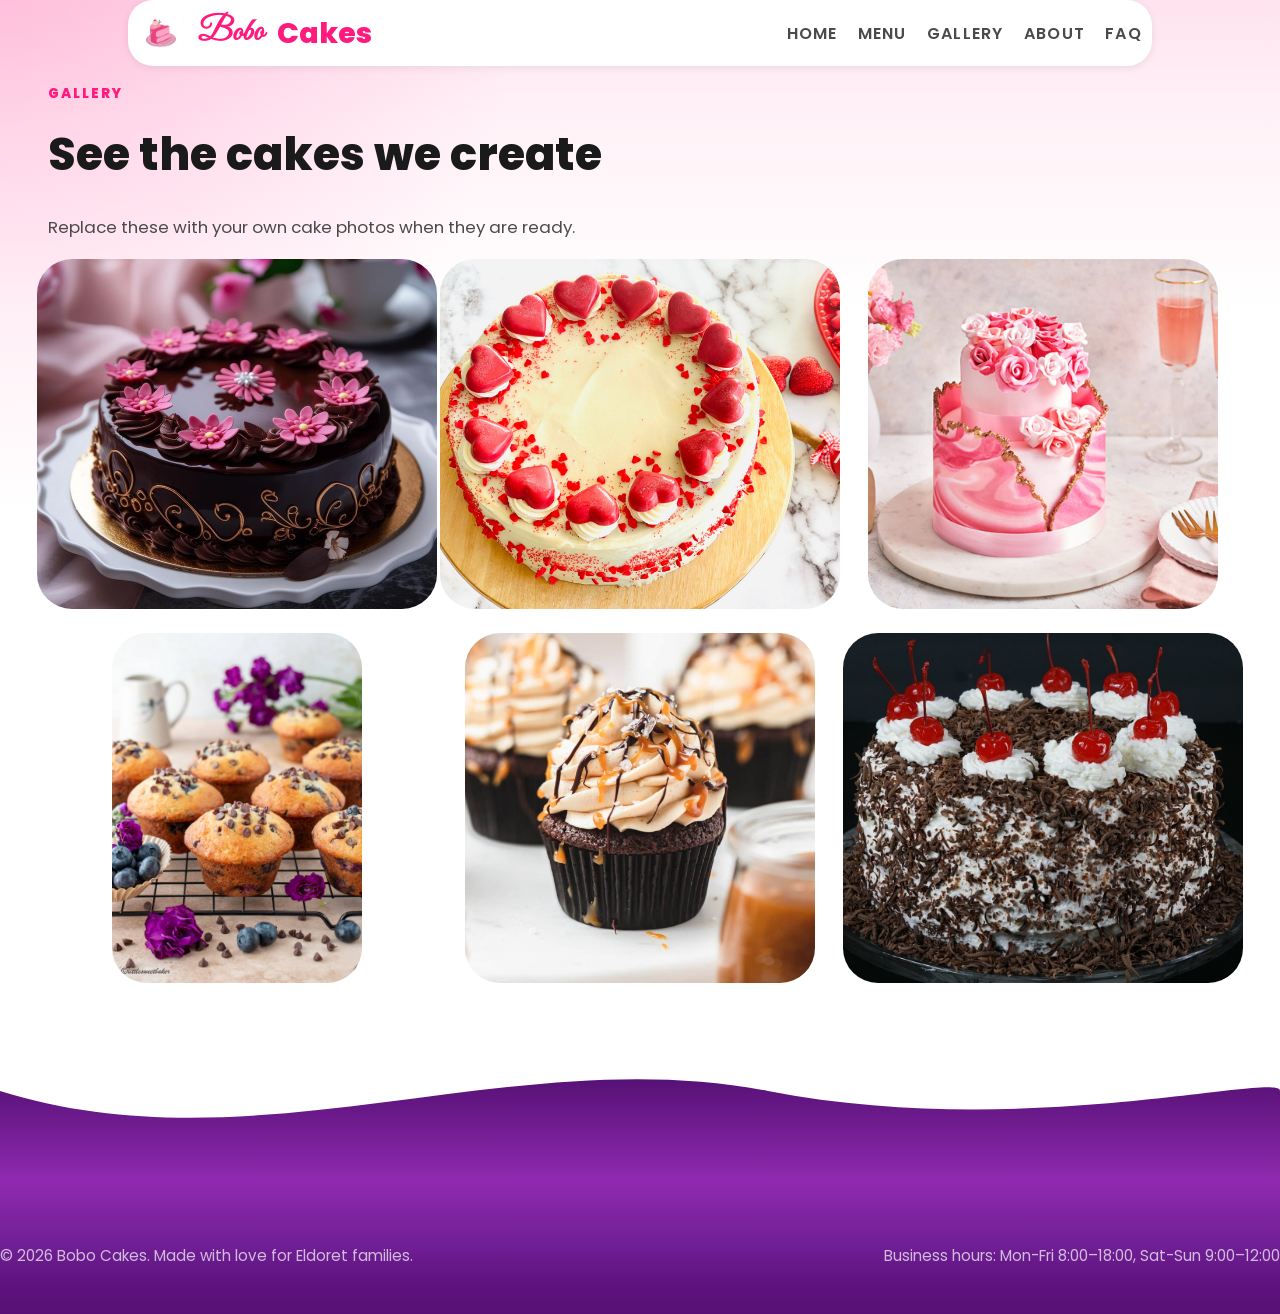
==== gallery.html @ 3f4564b2 "first commit" ====
﻿<!DOCTYPE html>
<html lang="en">
<head>
  <meta charset="UTF-8" />
  <meta name="viewport" content="width=device-width, initial-scale=1.0" />
  <title>Bobo Cakes | Gallery</title>
  <link rel="preconnect" href="https://fonts.googleapis.com" />
  <link rel="preconnect" href="https://fonts.gstatic.com" crossorigin />
  <link href="https://fonts.googleapis.com/css2?family=Great+Vibes&family=Poppins:wght@300;400;500;600;700&display=swap" rel="stylesheet" />
  <link rel="stylesheet" href="assets/css/styles.css" />
</head>
<body>
  <header class="site-header">
    <div class="header-top">
      <div class="container">
        <a class="brand" href="index.html">
          <img src="assets/images/logo.png" alt="Bobo Cakes logo" />
          <span>Bobo</span> Cakes
        </a>
        <button class="mobile-menu" id="mobileMenuToggle">Menu</button>
        <nav class="site-nav" id="siteNav">
          <a href="index.html">Home</a>
          <a href="menu.html">Menu</a>
          <a href="gallery.html">Gallery</a>
          <a href="about.html">About</a>
          <a href="faq.html">FAQ</a>
        </nav>
      </div>
    </div>
  </header>
  <main class="section container">
    <div class="section-heading">
      <span>Gallery</span>
      <h2>See the cakes we create</h2>
      <p>Replace these with your own cake photos when they are ready.</p>
    </div>
    <div class="gallery-grid">
      <div class="gallery-item"><img src="assets/images/chocolate-swirl.jpg" alt="Chocolate Swirl cake" /></div>
      <div class="gallery-item"><img src="assets/images/red-velvet.png" alt="Red Velvet cake" /></div>
      <div class="gallery-item"><img src="assets/images/pink-swan.jpg" alt="Pink Swan cake" /></div>
      <div class="gallery-item"><img src="assets/images/blueberry-muffin.jpg" alt="Blueberry Muffin" /></div>
      <div class="gallery-item"><img src="assets/images/caramel-cupcake.jpg" alt="Caramel Cupcake" /></div>
      <div class="gallery-item"><img src="assets/images/blackforest-cake.JPG" alt="Blackforest cake" /></div>
    </div>
  </main>
  <div class="footer-wave-divider">
    <svg viewBox="0 0 1200 120" preserveAspectRatio="none" xmlns="http://www.w3.org/2000/svg">
      <defs>
        <linearGradient id="footerWaveGradient" x1="0%" x2="0%" y1="0%" y2="100%">
          <stop offset="0%" stop-color="#571176" />
          <stop offset="100%" stop-color="#8f2ab0" />
        </linearGradient>
      </defs>
      <path d="M0,30 C240,110 480,-20 720,30 C960,80 1200,10 1200,30 L1200,120 L0,120 Z" fill="url(#footerWaveGradient)" />
    </svg>
  </div>

  <footer class="site-footer">
    <div class="container footer-inner">
      <p>&copy; 2026 Bobo Cakes. Made with love for Eldoret families.</p>
      <p>Business hours: Mon-Fri 8:00–18:00, Sat-Sun 9:00–12:00</p>
    </div>
  </footer>
  <script src="assets/js/main.js"></script>
</body>
</html>
---- assets/css/styles.css ----
﻿:root {
  --bg: #fff;
  --surface: #fff;
  --text: #1a1a1a;
  --muted: #4a4a4a;
  --pink: #ff1a7e;
  --pink-dark: #e60066;
  --gray: #f0f0f0;
  --shadow: 0 4px 20px rgba(255, 26, 126, 0.15);
  --accent: #ff1a7e;
}

* {
  box-sizing: border-box;
}

html {
  scroll-behavior: smooth;
}

body {
  margin: 0;
  font-family: 'Poppins', sans-serif;
  background: radial-gradient(circle at top left, rgba(255, 26, 126, 0.18), transparent 28%), #fff;
  color: var(--text);
  overflow-x: hidden; 
}

a {
  text-decoration: none;
}
body.home-page {
  background: #fff;
}
  .site-header {
    background: #fff;
    padding: 0;
    border-bottom: none;
    top: 0;
  }

  body.home-page .site-header {
    position: relative;
    z-index: 12;
  }

  .header-top {
    position: sticky;
    top: 0;
    z-index: 20;
    background: #fff;
    padding: 1rem 0;
    box-shadow: 0 2px 8px rgba(0, 0, 0, 0.08);
  }

  .header-top .container {
    display: flex;
    align-items: center;
    justify-content: space-between;
    gap: 1rem;
  }

  body.home-page .header-top {
    background: transparent;
    box-shadow: none;
  }
  body .header-top {
    position: fixed;
    left: 10%;
    right: 10%;
    top: 0;
    border-radius: 25px;
    padding: 10px;
    transition: background 0.3s ease, box-shadow 0.3s ease;
  }

  body.home-page .brand,
  body.home-page .brand span,
  body.home-page .site-nav a {
    color: #fff;
    text-shadow: 0 1px 8px rgba(0, 0, 0, 0.28);
  }

  body.home-page .site-nav a::after {
    background: #fff;
  }

  body.home-page.home-header-solid .header-top {
    background: #fff;
    box-shadow: 0 2px 8px rgba(0, 0, 0, 0.08);
  }

  body.home-page.home-header-solid .brand,
  body.home-page.home-header-solid .brand span,
  body.home-page.home-header-solid .site-nav a {
    color: var(--pink);
    text-shadow: none;
  }

  body.home-page.home-header-solid .site-nav a::after {
    background: var(--pink);
  }

  .brand {
    display: inline-flex;
    align-items: center;
    gap: 0.85rem;
    font-size: 1.8rem;
    font-weight: 800;
    color: var(--pink);
  }
.brand img {
  width: 46px;
  height: 46px;
  object-fit: contain;
  border-radius: 14px;
  background: rgba(255, 26, 126, 0.08);
}

.brand span {
  font-family: 'Great Vibes', cursive;
  color: var(--pink);
  font-size: 2rem;
}

.site-nav {
  display: flex;
  flex-wrap: wrap;
  gap: 1.25rem;
}

.site-nav a {
  color: var(--muted);
  font-weight: 700;
  text-transform: uppercase;
  letter-spacing: 0.08em;
  transition: color 0.25s ease;
  position: relative;
}

.site-nav a:hover {
  color: var(--pink);
}

.site-nav a::after {
  content: '';
  position: absolute;
  left: 0;
  bottom: -4px;
  width: 0;
  height: 2px;
  background: var(--pink);
  transition: width 0.25s ease;
}

.site-nav a:hover::after {
  width: 100%;
}

.mobile-menu {
  display: none;
  border: none;
  background: var(--pink);
  color: #fff;
  padding: 0.85rem 1.15rem;
  border-radius: 999px;
  cursor: pointer;
}

.hero {
  background: url("../images/hero-bg.jpg");
  background-size: cover;
  background-position: center;
  overflow: hidden;
  position: relative;
  border-radius: 0;
  padding-top: 6rem;
}

.hero .container {
  display: grid;
  grid-template-columns: 1fr 1.2fr;
  align-items: center;
  gap: 3rem;
  padding: 4rem;
  border-radius: 32px;
  box-shadow: 0 30px 80px rgba(255, 26, 126, 0.08);
  background: linear-gradient(rgba(255,255,255,0.0), rgba(255,255,255,0.0));
}

body.home-page .hero .container {
  background: transparent;
  box-shadow: none;
}

.hero-copy .eyebrow {
  display: inline-block;
  font-weight: 800;
  color: var(--pink);
  text-transform: uppercase;
  letter-spacing: 0.15em;
  font-size: 0.85rem;
  margin-bottom: 1.5rem;
}

.hero h1 {
  font-size: clamp(3.2rem, 6vw, 5rem);
  margin: 0;
  line-height: 1;
  font-weight: 800;
  color: var(--text);
}

.hero-text {
  max-width: 40rem;
  margin: 1.5rem 0 2rem;
  color: var(--muted);
  font-size: 1.15rem;
  line-height: 1.7;
  font-weight: 500;
}

.hero-actions {
  display: flex;
  flex-wrap: wrap;
  gap: 1rem;
}

.hero-image {
  position: relative;
  display: grid;
  place-items: center;
  min-height: 360px;
}

.hero-image img {
  width: 100%;
  max-width: 520px;
  border-radius: 30px;
  box-shadow: 0 30px 60px rgba(0, 0, 0, 0.15);
}

.btn {
  display: inline-flex;
  align-items: center;
  justify-content: center;
  border-radius: 999px;
  border: none;
  padding: 1.05rem 2rem;
  font-weight: 700;
  cursor: pointer;
  font-size: 1rem;
  transition: all 0.3s ease;
}

.btn-primary,
.btn-primary:visited {
  background: var(--pink);
  color: #fff;
}

.btn-primary:hover {
  background: var(--pink-dark);
  transform: translateY(-2px);
  box-shadow: 0 8px 16px rgba(255, 26, 126, 0.3);
}

.btn-secondary,
.btn-secondary:visited {
  background: #fff;
  color: var(--pink);
  border: 2px solid var(--pink);
}

.btn-secondary:hover {
  background: var(--pink);
  color: #fff;
  transform: translateY(-2px);
}

.btn-tertiary,
.btn-tertiary:visited {
  color: var(--pink);
  border: 2px solid var(--pink);
  background: #fff;
  font-weight: 700;
}

.btn-tertiary:hover {
  background: var(--pink);
  color: #fff;
  transform: translateY(-2px);
}

.section {
  position: relative;
  padding: 5rem 3rem;
  background: linear-gradient(180deg, rgba(255, 26, 126, 0.12) 0, rgba(255, 26, 126, 0.06) 120px, rgba(255, 255, 255, 0) 310px);
}

.wave-divider {
  line-height: 0;
  margin: 0;
  margin-bottom: -104px;
  position: relative;
  z-index: 1;
}

.wave-divider svg {
  display: block;
  width: 100%;
  height: 132px;
  filter: none;
}

.footer-wave-divider {
  line-height: 0;
  margin: 0;
  margin-top: -2px;
  position: relative;
  z-index: 2;
}

.footer-wave-divider svg {
  display: block;
  width: 100%;
  height: 120px;
}

.section-heading span {
  color: var(--pink);
  font-weight: 800;
  text-transform: uppercase;
  letter-spacing: 0.15em;
  font-size: 0.85rem;
}

.section-heading h2 {
  margin: 1rem 0 1.5rem;
  font-size: clamp(2.2rem, 3.5vw, 3.2rem);
  font-weight: 800;
  color: var(--text);
}

.section-heading p {
  color: var(--muted);
  max-width: 65ch;
  line-height: 1.8;
  font-size: 1.05rem;
}

.product-grid,
.event-grid,
.gallery-grid,
.info-grid,
.contact-grid,
.about-columns,
.admin-panel,
.faq-grid {
  display: grid;
  gap: 1.5rem; 
}

.gallery-grid {
  justify-items: center;
}

.product-grid,
.menu-page-grid {
  grid-template-columns: repeat(auto-fit, minmax(260px, 1fr));
}

.product-card,
.event-card,
.faq-card,
.admin-card,
.contact-card,
.policy-block {
  background: var(--surface);
  border-radius: 20px;
  box-shadow: 0 20px 60px rgba(255, 26, 126, 0.08);
  padding: 1.75rem;
  transition: all 0.3s ease;
  border: 1px solid rgba(255, 26, 126, 0.12);
}

.product-card:hover,
.event-card:hover,
.faq-card:hover {
  transform: perspective(1200px) translateY(-10px) rotateX(2deg) rotateY(5deg);
  box-shadow: 0 24px 60px rgba(255, 26, 126, 0.18);
}

.product-image-shell,
.event-card-image {
  overflow: hidden;
  border-radius: 18px;
  background: linear-gradient(180deg, rgba(255, 26, 126, 0.08), rgba(255, 255, 255, 0));
}

.product-image-shell {
  margin: -1.5rem -1.5rem 1rem -1.5rem;
}

.product-card img,
.event-card img {
  height: 240px;
  object-fit: cover;
  border-radius: 18px;
  width: 100%;
  transition: transform 0.45s ease, filter 0.45s ease;
}

.product-card:hover img,
.event-card:hover img {
  transform: scale(1.1);
  filter: saturate(1.07);
}

.product-card-content h3 {
  margin: 1.2rem 0 0.5rem;
  font-weight: 700;
  font-size: 1.1rem;
}

.product-card-content p {
  margin: 0.5rem 0;
  color: var(--muted);
  font-size: 0.95rem;
}

.price {
  color: var(--pink);
  font-weight: 800;
  font-size: 1rem;
}

.event-grid {
  grid-template-columns: repeat(auto-fit, minmax(240px, 1fr));
}

.event-card {
  position: relative;
  overflow: hidden;
  background: linear-gradient(180deg, rgba(255, 26, 126, 0.06), #fff 45%);
  border: 1px solid rgba(255, 26, 126, 0.18);
  border-top: 4px solid var(--pink);
}

.event-card::before {
  content: '';
  position: absolute;
  inset: 0;
  border-radius: 20px;
  pointer-events: none;
  border: 1px dashed rgba(255, 26, 126, 0.22);
}

.event-card-content {
  display: grid;
  gap: 0.85rem;
  padding-top: 1rem;
}

.event-label {
  margin: 0;
  color: var(--pink);
  font-weight: 800;
  text-transform: uppercase;
  letter-spacing: 0.14em;
  font-size: 0.8rem;
}

.event-action {
  width: fit-content;
}

.event-card--wedding {
  box-shadow: 0 20px 60px rgba(255, 26, 126, 0.1);
}

.event-card--birthday {
  box-shadow: 0 20px 60px rgba(255, 126, 198, 0.1);
}

.event-card--funeral {
  box-shadow: 0 20px 60px rgba(90, 57, 39, 0.08);
}

.event-card--gathering {
  box-shadow: 0 20px 60px rgba(255, 180, 77, 0.1);
}

.event-card h3,
.faq-card h3,
.admin-card h3 {
  margin-top: 0;
  font-weight: 700;
  color: var(--text);
}

.event-card p,
.faq-card p,
.admin-card p,
.contact-details p,
.policy-block p,
.product-details-list p {
  color: var(--muted);
  line-height: 1.8;
  font-size: 0.95rem;
}

.info-grid {
  grid-template-columns: repeat(auto-fit, minmax(220px, 1fr));
}

.contact-card {
  display: grid;
  gap: 1rem;
  background: linear-gradient(135deg, var(--pink) 0%, var(--pink-dark) 100%);
  color: #fff;
  border-radius: 75px;
  padding: 2.5rem;
}

.contact-card h2 {
  margin-top: 0;
  color: #fff;
  font-size: 2rem;
}

.contact-card p {
  color: rgba(255, 255, 255, 0.95);
  margin: 0.5rem 0;
}

.contact-form,
.order-form {
  display: grid;
  gap: 1rem;
}

input,
textarea,
select {
  width: 100%;
  border: 2px solid #e0e0e0;
  border-radius: 8px;
  padding: 0.95rem 1rem;
  font: inherit;
  background: #fff;
  color: var(--text);
  transition: border-color 0.3s ease;
}

input:focus,
textarea:focus,
select:focus {
  outline: none;
  border-color: var(--pink);
}

textarea {
  min-height: 150px;
  resize: vertical;
}

.product-page {
  display: grid;
  gap: 3rem;
}

.product-detail {
  display: grid;
  grid-template-columns: 1fr 1fr;
  gap: 2rem;
  align-items: center;
}

.product-image-block {
  overflow: hidden;
  border-radius: 18px;
  place-items: center;
  min-width: 360px;
  position: relative;
  display: grid;
  justify-content: center;
}

.product-info {
  display: grid;
  gap: 1.2rem;
}

.product-info h1 {
  margin: 0;
  font-size: 2.8rem;
  font-weight: 800;
  color: var(--text);
}

.product-details-list p {
  margin: 0.5rem 0;
}

.product-actions {
  display: flex;
  flex-wrap: wrap;
  gap: 1rem;
}

.gallery-grid {
  grid-template-columns: repeat(auto-fit, minmax(350px, 1fr));
}

.gallery-item {
    max-height: 350px;
    overflow: hidden;
    max-width: 400px;
    display: flex;
    justify-content: center;
}

.gallery-item img {
  height: 100%;
    object-fit: cover;
    align-items: center;
    overflow: hidden;
    border-radius: 35px;
}

.about-columns {
  grid-template-columns: 1.2fr 0.8fr;
}

.about-columns ul {
  padding-left: 1.2rem;
  margin: 0;
  color: var(--muted);
  line-height: 1.8;
}

.contact-grid {
  grid-template-columns: 1fr 1fr;
}

.faq-grid {
  grid-template-columns: repeat(auto-fit, minmax(220px, 1fr));
}

.policy-block {
  grid-column: 1 / -1;
}

.site-footer {
  background: linear-gradient(180deg, #8f2ab0 0%, #6f1e93 50%, #5d127e 78%, #571176 100%);
  padding: 3rem 0 2rem;
  margin-top: 0;
}

.contact-preview {
  padding-bottom: 0;
}

.footer-inner {
  display: flex;
  flex-wrap: wrap;
  justify-content: space-between;
  gap: 1rem;
  color: rgba(255, 255, 255, 0.7);
  font-size: 0.95rem;
}

.form-note {
  font-size: 0.95rem;
  color: var(--muted);
}

h1, h2, h3 {
  font-weight: 800;
}

.site-nav a {
  color: var(--muted);
  font-weight: 600;
  transition: color 0.3s ease;
  position: relative;
}

.site-nav a:hover {
  color: var(--pink);
}

.site-nav a::after {
  content: '';
  position: absolute;
  bottom: -4px;
  left: 0;
  width: 0;
  height: 2px;
  background: var(--pink);
  transition: width 0.3s ease;
}

.site-nav a:hover::after {
  width: 100%;
}

@media (max-width: 900px) {
  .hero,
  .product-detail,
  .about-columns,
  .contact-grid {
    grid-template-columns: 1fr;
  }

  .hero {
    padding-top: 0.5rem;
  }
}

@media (max-width: 760px) {
  /* Stack header content so menu button and brand sit on one row,
     and the navigation expands below the button when opened */
  .header-top .container {
    display: flex;
    flex-direction: row;
    align-items: center;
    justify-content: space-between;
    gap: 1rem;
    flex-wrap: wrap;
  }

  .brand { order: 1; }
  .mobile-menu { order: 2; }

  .site-nav {
    order: 3;
    flex-direction: column;
    width: 100%;
    display: none;
    margin-top: 0.75rem;
    background: rgb(249 26 255 / 20%);
    padding: 0 21px;
  }

  .site-nav.active {
    display: flex;
  }

  .site-nav a {
    display: block;
    width: 100%;
    padding: 0.6rem 0;
    border-bottom: 1px solid rgba(255,26,126,0.06);
  }

  .mobile-menu {
    display: inline-flex;
  }

  /* Reduce header inset on small screens for fixed home header */
  body.home-page .header-top {
    left: 0.75rem;
    right: 0.75rem;
    border-radius: 12px;
    padding: 8px;
  }
}

@media (max-width: 450px) {
  body .header-top {
    left: 0;
    right: 0;
  }
}
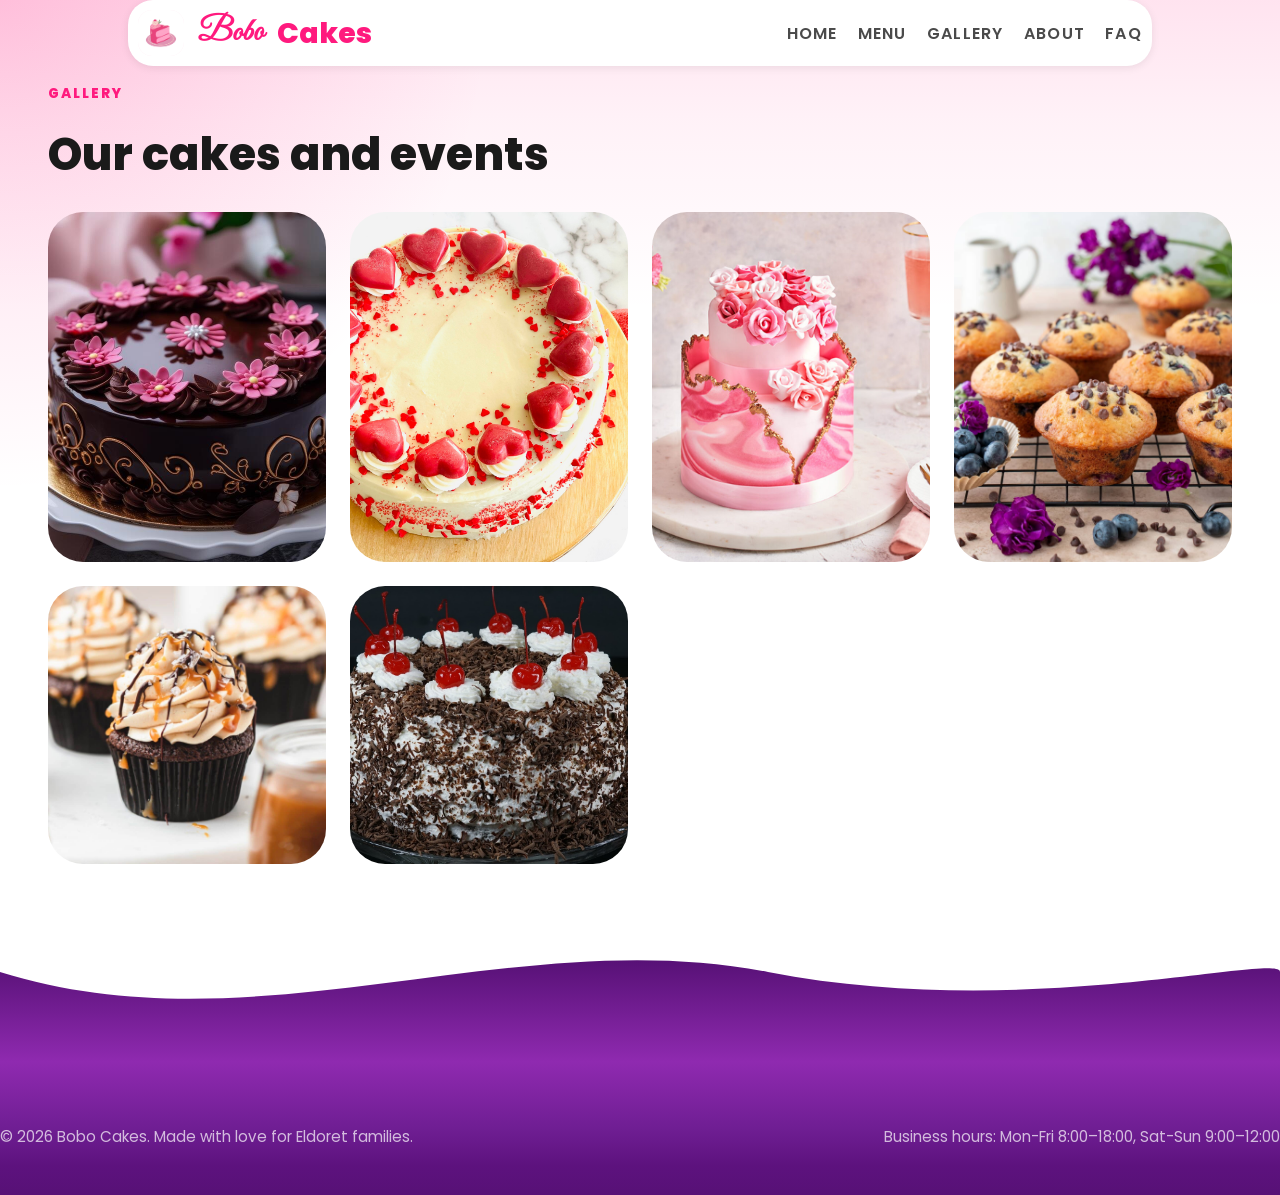
==== commit 41e1ee3e: "making it more responsive" ====
--- a/gallery.html
+++ b/gallery.html
@@ -31,8 +31,7 @@
   <main class="section container">
     <div class="section-heading">
       <span>Gallery</span>
-      <h2>See the cakes we create</h2>
-      <p>Replace these with your own cake photos when they are ready.</p>
+      <h2>Our cakes and events</h2>
     </div>
     <div class="gallery-grid">
       <div class="gallery-item"><img src="assets/images/chocolate-swirl.jpg" alt="Chocolate Swirl cake" /></div>
--- a/assets/css/styles.css
+++ b/assets/css/styles.css
@@ -580,11 +580,19 @@
 .product-image-block {
   overflow: hidden;
   border-radius: 18px;
-  place-items: center;
-  min-width: 360px;
   position: relative;
   display: grid;
   justify-content: center;
+  width: 100%;
+  min-width: 0;
+}
+
+.product-image-block img {
+  display: block;
+  width: 100%;
+  height: auto;
+  max-height: 620px;
+  object-fit: cover;
 }
 
 .product-info {
@@ -610,23 +618,25 @@
 }
 
 .gallery-grid {
-  grid-template-columns: repeat(auto-fit, minmax(350px, 1fr));
+  grid-template-columns: repeat(auto-fit, minmax(240px, 1fr));
 }
 
 .gallery-item {
-    max-height: 350px;
-    overflow: hidden;
-    max-width: 400px;
-    display: flex;
-    justify-content: center;
+  width: 100%;
+  max-width: 400px;
+  max-height: 350px;
+  overflow: hidden;
+  display: flex;
+  justify-content: center;
 }
 
 .gallery-item img {
   height: 100%;
-    object-fit: cover;
-    align-items: center;
-    overflow: hidden;
-    border-radius: 35px;
+  width: 100%;
+  object-fit: cover;
+  align-items: center;
+  overflow: hidden;
+  border-radius: 35px;
 }
 
 .about-columns {
@@ -669,6 +679,7 @@
   gap: 1rem;
   color: rgba(255, 255, 255, 0.7);
   font-size: 0.95rem;
+  overflow-wrap: anywhere;
 }
 
 .form-note {
@@ -716,6 +727,18 @@
 
   .hero {
     padding-top: 0.5rem;
+  }
+
+  .product-image-block {
+    min-width: 0;
+  }
+
+  .gallery-grid {
+    grid-template-columns: 1fr;
+  }
+
+  .gallery-item {
+    max-width: 100%;
   }
 }
 
@@ -755,6 +778,15 @@
     border-bottom: 1px solid rgba(255,26,126,0.06);
   }
 
+  .product-image-block img {
+    max-height: 420px;
+  }
+
+  .footer-inner {
+    flex-direction: column;
+    align-items: flex-start;
+  }
+
   .mobile-menu {
     display: inline-flex;
   }
@@ -773,4 +805,8 @@
     left: 0;
     right: 0;
   }
+
+  .product-image-block img {
+    max-height: 320px;
+  }
 }
